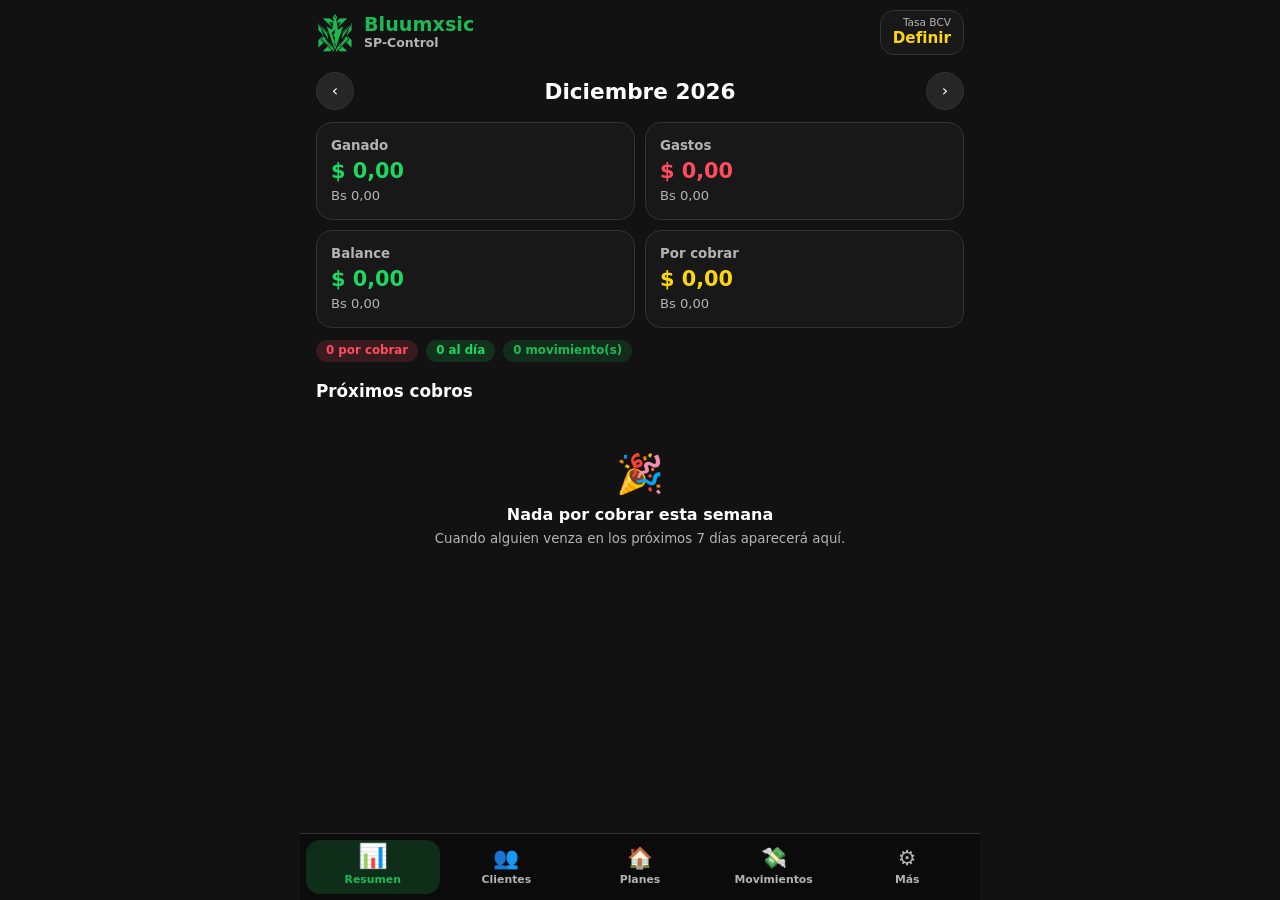
==== index.html @ b5078c67 "Add files via upload" ====
<!doctype html>
<html lang="es">
<head>
<meta charset="utf-8">
<meta name="viewport" content="width=device-width, initial-scale=1, viewport-fit=cover">
<title>Bluumxsic · SP-Control</title>
<meta name="theme-color" content="#121212">
<meta name="description" content="Control de pagos de cuentas de Spotify">
<meta name="apple-mobile-web-app-capable" content="yes">
<meta name="mobile-web-app-capable" content="yes">
<meta name="apple-mobile-web-app-status-bar-style" content="black-translucent">
<meta name="apple-mobile-web-app-title" content="Bluumxsic">
<link rel="manifest" href="manifest.webmanifest">
<link rel="icon" type="image/png" href="icons/icon-192.png">
<link rel="apple-touch-icon" href="icons/apple-touch-icon.png">
<link rel="stylesheet" href="styles.css">
</head>
<body>
<div id="fondo" aria-hidden="true"><i class="orbe o1"></i><i class="orbe o2"></i><i class="orbe o3"></i></div>

<div id="app">
  <header id="cabecera"></header>
  <main id="vista" tabindex="-1"></main>
  <nav id="tabs" aria-label="Secciones"></nav>
</div>

<div id="capas"></div>
<div id="toasts" aria-live="polite"></div>

<noscript><p style="padding:24px;font-family:sans-serif">Esta aplicación necesita JavaScript.</p></noscript>

<script src="js/util.js"></script>
<script src="js/db.js"></script>
<script src="js/zip.js"></script>
<script src="js/tema.js"></script>
<script src="js/ui.js"></script>
<script src="js/logica.js"></script>
<script src="js/vistas.js"></script>
<script src="js/main.js"></script>
</body>
</html>
---- styles.css ----
/* Bluumxsic · SP-Control (móvil). Los colores los pone js/tema.js según el tema, el acento y el modo cristal. */
:root {
  --bg:#121212; --side:#0b0b0b; --surface:#181818; --surface2:#262626; --line:#333; --panel:#181818;
  --text:#fff; --muted:#b3b3b3; --accent:#1db954; --accent-soft:#6fe08f; --accent-deep:#10672f; --accent-faint:rgb(29 185 84 / .2);
  --on-accent:#fff; --grad:linear-gradient(135deg,#1db954,#14873e); --rowalt:rgb(255 255 255 / .05);
  --ok:#1ed760; --warn:#ffd60a; --hoy:#ff8a1f; --danger:#ff4d5e; --logo:#1db954;
  --orbe-a:rgb(29 185 84 / .55); --orbe-b:rgb(20 184 166 / .55); --orbe-c:rgb(88 101 242 / .55);
  --radio:16px; --blur:none; --margen:16px; --escala:1;
  --fuente:system-ui,-apple-system,"Segoe UI",Roboto,"Helvetica Neue",sans-serif;
  --seg:env(safe-area-inset-bottom,0px); --top:env(safe-area-inset-top,0px);
  --ancho:680px;
}
* { box-sizing:border-box; -webkit-tap-highlight-color:transparent; }
html { -webkit-text-size-adjust:100%; }
body {
  margin:0; background:var(--bg); color:var(--text); font-family:var(--fuente); line-height:1.35;
  min-height:100dvh; overscroll-behavior-y:none; transition:background-color .35s, color .35s;
}
button, input, textarea, select { font:inherit; color:inherit; }
button { cursor:pointer; }
h1,h2,h3,p { margin:0; }
small { color:var(--muted); }
[hidden] { display:none !important; }
:focus-visible { outline:2px solid var(--accent); outline-offset:2px; }

/* ───── Fondo del modo cristal ───── */
#fondo { position:fixed; inset:0; z-index:0; overflow:hidden; pointer-events:none; display:none; }
html[data-cristal="1"] #fondo { display:block; }
.orbe { position:absolute; border-radius:50%; width:90vmax; height:90vmax; will-change:transform; }
.o1 { background:radial-gradient(circle,var(--orbe-a),transparent 66%); left:-35vmax; top:-30vmax; }
.o2 { background:radial-gradient(circle,var(--orbe-b),transparent 66%); right:-45vmax; bottom:-35vmax; }
.o3 { background:radial-gradient(circle,var(--orbe-c),transparent 66%); right:-10vmax; top:15vh; width:65vmax; height:65vmax; }
html[data-orbes="1"] .o1 { animation:flota1 17s ease-in-out infinite alternate; }
html[data-orbes="1"] .o2 { animation:flota2 22s ease-in-out infinite alternate; }
html[data-orbes="1"] .o3 { animation:flota3 14s ease-in-out infinite alternate; }
@keyframes flota1 { to { transform:translate(30vmax,22vmax) scale(1.1); } }
@keyframes flota2 { to { transform:translate(-32vmax,-26vmax) scale(.92); } }
@keyframes flota3 { to { transform:translate(-26vmax,24vmax) scale(1.15); } }

#app { position:relative; z-index:1; max-width:var(--ancho); margin:0 auto; min-height:100dvh; }

/* ───── Cabecera y pestañas ───── */
#cabecera {
  position:sticky; top:0; z-index:20; display:flex; align-items:center; justify-content:space-between; gap:12px;
  padding:calc(var(--top) + 10px) var(--margen) 10px; background:var(--bg);
  border-bottom:1px solid transparent;
}
html[data-cristal="1"] #cabecera { background:var(--side); -webkit-backdrop-filter:var(--blur); backdrop-filter:var(--blur); border-bottom-color:var(--line); }
.marca { display:flex; align-items:center; gap:10px; min-width:0; }
.logo { width:38px; height:38px; flex:none; background:var(--logo);
  -webkit-mask:url(icons/logo-mask.png) center/contain no-repeat; mask:url(icons/logo-mask.png) center/contain no-repeat; transition:background-color .3s; }
.marca-txt { display:flex; flex-direction:column; min-width:0; }
.marca-txt b { font-size:1.2rem; line-height:1.1; color:var(--accent); white-space:nowrap; overflow:hidden; text-overflow:ellipsis; }
.marca-txt small { font-weight:600; font-size:.78rem; }
.tasa { display:flex; flex-direction:column; align-items:flex-end; padding:6px 12px; border-radius:14px; background:var(--surface); border:1px solid var(--line);
  -webkit-backdrop-filter:var(--blur); backdrop-filter:var(--blur); transition:transform .15s; }
.tasa small { font-size:.66rem; line-height:1; }
.tasa b { font-size:.95rem; }
.tasa.falta b { color:var(--warn); }
.tasa:active { transform:scale(.95); }

#tabs {
  position:fixed; left:50%; transform:translateX(-50%); bottom:0; width:100%; max-width:var(--ancho); z-index:20;
  display:grid; grid-template-columns:repeat(5,1fr); padding:6px 6px calc(var(--seg) + 6px);
  background:var(--side); border-top:1px solid var(--line); -webkit-backdrop-filter:var(--blur); backdrop-filter:var(--blur);
}
.tab { display:flex; flex-direction:column; align-items:center; gap:2px; padding:6px 2px; border:0; background:transparent; color:var(--muted);
  font-size:.68rem; font-weight:600; border-radius:14px; transition:color .2s, background .2s; }
.tab-ic { position:relative; font-size:1.3rem; line-height:1.2; transition:transform .25s cubic-bezier(.3,1.6,.5,1); }
.tab.act { color:var(--accent); background:var(--accent-faint); }
.tab.act .tab-ic { transform:translateY(-2px) scale(1.15); }
.punto-n { position:absolute; top:-4px; right:-10px; min-width:16px; height:16px; padding:0 4px; border-radius:8px; background:var(--danger); color:#fff;
  font:700 .62rem/16px var(--fuente); font-style:normal; text-align:center; }

#vista { padding:6px var(--margen) calc(var(--seg) + 110px); outline:none; }
#vista.entra { animation:entra .38s cubic-bezier(.2,.8,.3,1); }
@keyframes entra { from { opacity:0; transform:translateY(22px); } to { opacity:1; transform:none; } }
.pagina { display:flex; flex-direction:column; gap:12px; }
.tit { font-size:1.6rem; }
.sub { color:var(--muted); margin-top:-6px; }
.sec-t { font-size:1.05rem; margin-top:6px; }
.pie { text-align:center; color:var(--muted); font-size:.75rem; margin-top:10px; }

/* ───── Tarjetas ───── */
.card {
  background:var(--surface); border:1px solid var(--line); border-radius:var(--radio); padding:14px;
  -webkit-backdrop-filter:var(--blur); backdrop-filter:var(--blur); transition:transform .2s, box-shadow .25s, background .3s, border-color .3s;
}
html[data-cristal="1"] .card { box-shadow:inset 0 1px 0 rgb(255 255 255 / .22), 0 10px 30px rgb(0 0 0 / .16); }
[class*="st-"] { --st:var(--ok); }
.st-Debe { --st:var(--danger); } .st-Hoy { --st:var(--hoy); } .st-Cerca { --st:var(--warn); } .st-Pagado { --st:var(--ok); }
.card[class*="st-"] { border-left:4px solid var(--st); background-image:linear-gradient(90deg,color-mix(in srgb,var(--st) 9%,transparent),transparent 65%); }
.card.alerta { border-left:4px solid var(--st); background-image:linear-gradient(90deg,color-mix(in srgb,var(--st) 16%,transparent),transparent 80%); display:flex; flex-direction:column; gap:2px; }
.lista { display:flex; flex-direction:column; gap:10px; }
.lista > * { animation:sube .42s cubic-bezier(.2,.8,.3,1) both; }
.lista > *:nth-child(2) { animation-delay:.04s; } .lista > *:nth-child(3) { animation-delay:.08s; }
.lista > *:nth-child(4) { animation-delay:.12s; } .lista > *:nth-child(n+5) { animation-delay:.16s; }
@keyframes sube { from { opacity:0; transform:translateY(14px) scale(.98); } to { opacity:1; transform:none; } }

.chip { display:inline-flex; align-items:center; padding:3px 10px; border-radius:999px; font-size:.74rem; font-weight:700; white-space:nowrap;
  color:var(--st,var(--accent)); background:color-mix(in srgb,var(--st,var(--accent)) 16%,transparent); }
.fila-chips { display:flex; gap:8px; flex-wrap:wrap; align-items:center; }
.fila-chips.envolver { margin:2px 0 4px; }
.chipbtn { padding:7px 14px; border-radius:999px; border:1px solid var(--line); background:var(--surface); color:var(--muted); font-weight:600; font-size:.85rem;
  -webkit-backdrop-filter:var(--blur); backdrop-filter:var(--blur); transition:all .2s; }
.chipbtn i { font-style:normal; opacity:.75; margin-left:3px; }
.chipbtn.act { background:var(--grad); color:var(--on-accent); border-color:transparent; box-shadow:0 4px 14px var(--accent-faint); }
.chipbtn:active { transform:scale(.95); }

/* ───── Botones ───── */
.btn { display:inline-flex; align-items:center; justify-content:center; gap:6px; padding:11px 16px; border-radius:12px; border:1px solid transparent;
  background:var(--grad); color:var(--on-accent); font-weight:700; font-size:.92rem; text-decoration:none; transition:transform .12s, opacity .2s, filter .2s; }
.btn:active { transform:scale(.95); }
.btn:disabled { opacity:.4; pointer-events:none; }
.btn.fantasma { background:var(--surface2); color:var(--text); border-color:var(--line); }
.btn.peligro { background:var(--danger); color:#fff; }
.btn.mini { padding:7px 12px; font-size:.8rem; border-radius:10px; }
.peligro-t { color:var(--danger) !important; }
.icono { width:38px; height:38px; flex:none; display:grid; place-items:center; border-radius:50%; border:1px solid var(--line); background:var(--surface2); color:var(--text); transition:transform .12s; }
.icono.chico { width:30px; height:30px; font-size:.8rem; }
.icono:active { transform:scale(.88); }
.acciones { display:flex; flex-wrap:wrap; gap:8px; margin-top:12px; }
.acciones.fin { justify-content:flex-end; }
.fab { position:fixed; z-index:15; bottom:calc(var(--seg) + 84px); right:max(var(--margen),calc((100vw - var(--ancho)) / 2 + var(--margen)));
  width:58px; height:58px; border-radius:50%; border:0; background:var(--grad); color:var(--on-accent); font-size:1.9rem; line-height:1;
  box-shadow:0 10px 26px rgb(0 0 0 / .4), 0 0 0 5px var(--accent-faint); animation:pop .5s cubic-bezier(.3,1.6,.5,1) both; transition:transform .15s; }
.fab:active { transform:scale(.9) rotate(90deg); }
@keyframes pop { from { transform:scale(0); } to { transform:scale(1); } }

/* ───── Resumen ───── */
.mes-nav { display:flex; align-items:center; justify-content:space-between; gap:10px; }
.mes-nav h1 { font-size:1.35rem; } .mes-nav.chico h2 { font-size:1.05rem; }
.stats { display:grid; grid-template-columns:1fr 1fr; gap:10px; }
.stat { display:flex; flex-direction:column; gap:2px; }
.stat small { font-weight:600; }
.stat b { font-size:1.3rem; }
.stat span { color:var(--muted); font-size:.82rem; }
.stat.ing b { color:var(--ok); } .stat.gas b { color:var(--danger); } .stat.cob b { color:var(--warn); }
.fila { display:flex; align-items:center; gap:10px; padding:12px; }
.fila-info { flex:1; min-width:0; display:flex; flex-direction:column; }
.fila-info b, .fila-info small { overflow:hidden; text-overflow:ellipsis; white-space:nowrap; }
button.fila { width:100%; text-align:left; color:inherit; }
.vacio { display:flex; flex-direction:column; align-items:center; gap:4px; padding:34px 16px; text-align:center; color:var(--muted); }
.vacio span { font-size:2.4rem; } .vacio b { color:var(--text); }

/* ───── Clientes ───── */
.buscar { display:flex; align-items:center; gap:8px; padding:0 14px; border-radius:14px; background:var(--surface); border:1px solid var(--line);
  -webkit-backdrop-filter:var(--blur); backdrop-filter:var(--blur); }
#vista .buscar input { flex:1; border:0; background:transparent; padding:12px 0; outline:none; box-shadow:none; border-radius:0; font-size:max(16px,1rem); }
.cli { padding:0; overflow:hidden; }
.cli:active { transform:scale(.985); }
.cli-cab { display:flex; width:100%; justify-content:space-between; gap:10px; padding:14px 14px 6px; border:0; background:transparent; text-align:left; }
.cli-info { display:flex; flex-direction:column; min-width:0; }
.cli-info b { font-size:1.05rem; } .cli-info small { overflow:hidden; text-overflow:ellipsis; white-space:nowrap; }
.cli-der { display:flex; flex-direction:column; align-items:flex-end; gap:4px; flex:none; }
.cli-der > b { font-size:1.05rem; }
.cli-pie { display:flex; justify-content:space-between; padding:0 14px 12px; font-size:.8rem; color:var(--muted); }
.cli.abierto { transform:scale(1.015); box-shadow:0 14px 34px color-mix(in srgb,var(--st) 25%,transparent); border-color:color-mix(in srgb,var(--st) 55%,var(--line)); border-left-color:var(--st); }
.detalle { display:grid; grid-template-rows:0fr; transition:grid-template-rows .32s cubic-bezier(.3,.8,.3,1); }
.abierto > .detalle { grid-template-rows:1fr; }
.det-in { overflow:hidden; min-height:0; }
.cli .det-in { padding:0 14px; }
.cli.abierto .det-in { padding-bottom:14px; }
.det-in > :first-child { margin-top:4px; }
.datos { display:grid; grid-template-columns:1fr 1fr; gap:8px 12px; margin:0; padding-top:10px; border-top:1px solid var(--line); }
.datos dt { font-size:.72rem; color:var(--muted); } .datos dd { margin:0; font-weight:600; }
.datos .ancho { grid-column:1 / -1; }
.det-in h3 { font-size:.8rem; text-transform:uppercase; letter-spacing:.05em; color:var(--muted); margin:14px 0 6px; font-weight:700; }
.cuentas { list-style:none; margin:0; padding:0; display:flex; flex-direction:column; gap:6px; }
.cuentas li { display:flex; justify-content:space-between; gap:8px; padding:8px 12px; border-radius:10px; background:var(--surface2); }

/* ───── Planes ───── */
.plan { display:flex; flex-direction:column; gap:8px; }
.plan-cab { display:flex; justify-content:space-between; gap:10px; align-items:flex-start; }
.plan-cab b { font-size:1.1rem; } .plan-cab > div { display:flex; flex-direction:column; min-width:0; }
.cupos { display:flex; align-items:center; gap:10px; flex-wrap:wrap; }
.puntos { display:inline-flex; gap:5px; }
.pt { width:14px; height:14px; border-radius:50%; border:2px solid var(--muted); opacity:.7; transition:all .3s; }
.pt.ocu { background:var(--accent); border-color:var(--accent); opacity:1; }
.pt.admin { background:var(--text); border-color:var(--text); opacity:1; }
.pago b { color:var(--text); }
.miembros { list-style:none; margin:0; padding:0; display:flex; flex-direction:column; gap:6px; }
.miembros li { display:flex; align-items:center; gap:8px; padding:8px 10px; border-radius:12px; background:var(--surface2); border-left:3px solid var(--st); }
.miembros li > div { flex:1; min-width:0; display:flex; flex-direction:column; }
.miembros li.vacia { border-left-color:var(--line); }

/* ───── Movimientos y calendario ───── */
.cal { padding:12px; }
.sem, .dias { display:grid; grid-template-columns:repeat(7,1fr); text-align:center; }
.sem { margin:6px 0 2px; font-size:.72rem; color:var(--muted); font-weight:700; }
.dia { position:relative; aspect-ratio:1/1.05; margin:2px; border:2px solid transparent; border-radius:12px; background:transparent; display:flex; flex-direction:column; align-items:center; justify-content:center; gap:3px; transition:transform .12s, background .2s; }
.dia:active { transform:scale(.88); }
.dia.fuera { opacity:.35; }
.dia.hoy { border-color:var(--accent); }
.dia.sel { background:var(--grad); color:var(--on-accent); }
.dia i { display:flex; gap:2px; min-height:6px; }
.p-i,.p-g,.p-v { display:inline-block; width:6px; height:6px; border-radius:50%; }
.p-i { background:var(--accent-soft); } .p-g { background:var(--danger); } .p-v { background:var(--hoy); }
.dia.sel .p-i, .dia.sel .p-g, .dia.sel .p-v { box-shadow:0 0 0 1.5px var(--on-accent); }
.leyenda { display:flex; justify-content:center; gap:16px; margin-top:8px; font-size:.75rem; color:var(--muted); }
.leyenda span { display:inline-flex; align-items:center; gap:5px; }
.cobros { display:flex; flex-wrap:wrap; gap:6px; align-items:center; }
.mov { display:flex; align-items:center; gap:10px; padding:10px 12px; }
.mov-ic { width:38px; height:38px; flex:none; display:grid; place-items:center; border-radius:50%; font-weight:800; }
.mov-ic.ing { background:color-mix(in srgb,var(--ok) 18%,transparent); color:var(--ok); }
.mov-ic.gas { background:color-mix(in srgb,var(--danger) 18%,transparent); color:var(--danger); }
.mov-info { flex:1; min-width:0; display:flex; flex-direction:column; }
.mov-info b, .mov-info small { overflow:hidden; text-overflow:ellipsis; white-space:nowrap; }
.mov-der b.ing { color:var(--ok); } .mov-der b.gas { color:var(--danger); }
.mov-der b { white-space:nowrap; font-size:.95rem; }

/* ───── Más (ajustes) ───── */
.sec { padding:0; overflow:hidden; }
.sec-cab { width:100%; display:flex; align-items:center; gap:12px; padding:14px; border:0; background:transparent; text-align:left; font-size:1rem; }
.sec-cab span { font-size:1.3rem; } .sec-cab b { flex:1; }
.sec-cab i { font-style:normal; font-size:1.5rem; color:var(--muted); transition:transform .3s; }
.sec.abierto .sec-cab i { transform:rotate(90deg); }
.sec-cuerpo { padding:0 14px; }
.sec.abierto .sec-cuerpo { padding-bottom:16px; }
.sec-cuerpo h3 { font-size:.8rem; text-transform:uppercase; letter-spacing:.05em; color:var(--muted); margin:14px 0 8px; font-weight:700; }
.nota { color:var(--muted); font-size:.85rem; margin:6px 0; }
.nota b { color:var(--text); }
.temas { display:grid; grid-template-columns:repeat(auto-fill,minmax(136px,1fr)); gap:8px; }
.tema { display:flex; flex-direction:column; gap:2px; text-align:left; padding:12px; border-radius:14px; border:2px solid var(--line); background:var(--tb); color:var(--tt); transition:transform .15s, border-color .2s; }
.tema small { color:var(--tt); opacity:.65; } .tema:active { transform:scale(.95); }
.tema span { display:flex; gap:6px; margin-top:10px; }
.tema i { height:12px; width:42px; border-radius:6px; background:var(--ts); } .tema i.a { width:12px; background:var(--ta); }
.tema.act { border-color:var(--accent); box-shadow:0 0 0 2px var(--accent-faint); }
.colores { display:flex; flex-wrap:wrap; gap:10px; }
.color { width:36px; height:36px; border-radius:50%; border:0; background:var(--c); transition:transform .15s; }
.color.act { box-shadow:0 0 0 3px var(--bg), 0 0 0 5px var(--text); transform:scale(1.05); }
.color:active { transform:scale(.88); }
.tog { width:100%; display:flex; align-items:center; justify-content:space-between; gap:12px; padding:12px 0; border:0; background:transparent; text-align:left; }
.tog i { flex:none; width:48px; height:28px; border-radius:14px; background:var(--surface2); border:1px solid var(--line); position:relative; transition:background .25s; }
.tog i::after { content:""; position:absolute; top:2px; left:2px; width:22px; height:22px; border-radius:50%; background:var(--muted); transition:transform .28s cubic-bezier(.3,1.5,.5,1), background .25s; }
.tog.on i { background:var(--accent); border-color:transparent; }
.tog.on i::after { transform:translateX(20px); background:#fff; }

/* ───── Formularios ───── */
.form { display:flex; flex-direction:column; gap:12px; }
.campo { display:flex; flex-direction:column; gap:5px; }
.campo > span { font-size:.78rem; color:var(--muted); font-weight:600; }
.campo.en-linea { flex-direction:row; align-items:center; justify-content:space-between; gap:12px; margin-top:8px; }
.campo.en-linea input { width:130px; }
input:not([type=radio]):not([type=file]), textarea {
  width:100%; padding:12px 14px; border-radius:12px; border:1px solid var(--line); background:var(--surface2); color:var(--text);
  font-size:max(16px,1rem); outline:none; transition:border-color .2s, box-shadow .2s; min-width:0; }
input:focus, textarea:focus { border-color:var(--accent); box-shadow:0 0 0 3px var(--accent-faint); }
input[type=date] { min-height:46px; }
textarea { resize:vertical; }
.dos { display:grid; grid-template-columns:1fr 1fr; gap:12px; }
.seg { display:flex; background:var(--surface2); border:1px solid var(--line); border-radius:12px; padding:3px; gap:3px; }
.seg label { flex:1; }
.seg input { position:absolute; opacity:0; pointer-events:none; }
.seg span { display:block; text-align:center; padding:9px 6px; border-radius:9px; font-weight:700; font-size:.88rem; color:var(--muted); transition:all .2s; }
.seg input:checked + span { background:var(--grad); color:var(--on-accent); }
.seg input:focus-visible + span { outline:2px solid var(--accent); }

/* ───── Hojas, diálogos y avisos ───── */
.capa { position:fixed; inset:0; z-index:60; background:rgb(0 0 0 / .55); display:flex; justify-content:center; align-items:flex-end; animation:aparece .2s both; }
.capa.sale { animation:desaparece .2s both; }
@keyframes aparece { from { opacity:0; } } @keyframes desaparece { to { opacity:0; } }
.hoja { width:100%; max-width:var(--ancho); max-height:93dvh; overflow-y:auto; overscroll-behavior:contain; background:var(--panel);
  border:1px solid var(--line); border-bottom:0; border-radius:26px 26px 0 0; padding:8px var(--margen) calc(var(--seg) + 20px);
  -webkit-backdrop-filter:var(--blur); backdrop-filter:var(--blur); box-shadow:0 -10px 40px rgb(0 0 0 / .35); animation:hoja .36s cubic-bezier(.2,.9,.3,1) both; }
.hoja.alta { min-height:68dvh; }
.capa.sale .hoja { animation:hojaSale .22s ease-in both; }
@keyframes hoja { from { transform:translateY(100%); } } @keyframes hojaSale { to { transform:translateY(100%); } }
.agarre { width:42px; height:5px; border-radius:3px; background:var(--muted); opacity:.45; margin:4px auto 6px; }
.hoja-cab { display:flex; align-items:center; justify-content:space-between; gap:10px; margin-bottom:12px; position:sticky; top:-8px; padding:4px 0; background:transparent; }
.hoja-cab h2 { font-size:1.2rem; }
.hoja-cab .x { width:34px; height:34px; border-radius:50%; border:0; background:var(--surface2); color:var(--text); }
.hoja h3 { font-size:.8rem; text-transform:uppercase; letter-spacing:.05em; color:var(--muted); margin:14px 0 8px; }
.capa-dlg { align-items:center; z-index:70; background:rgb(0 0 0 / .6); padding:20px; }
.dlg { width:min(420px,100%); background:var(--panel); border:1px solid var(--line); border-radius:var(--radio); padding:22px;
  -webkit-backdrop-filter:var(--blur); backdrop-filter:var(--blur); box-shadow:0 24px 60px rgb(0 0 0 / .5), inset 0 1px 0 rgb(255 255 255 / .15); animation:dlg .38s cubic-bezier(.2,1.4,.4,1) both; }
.capa.sale .dlg { animation:dlgSale .17s ease-in both; }
@keyframes dlg { from { opacity:0; transform:scale(.88) translateY(10px); } } @keyframes dlgSale { to { opacity:0; transform:scale(.95); } }
.dlg-cab { display:flex; align-items:center; gap:14px; }
.dlg-cab h2 { font-size:1.15rem; }
.dlg-ic, .toast-ic { flex:none; width:44px; height:44px; border-radius:50%; display:grid; place-items:center; font-size:1.3rem; font-weight:800; color:var(--tc); background:color-mix(in srgb,var(--tc) 18%,transparent); }
.dlg-txt { color:var(--muted); margin-top:14px; line-height:1.45; }
.dlg-bot { display:flex; justify-content:flex-end; gap:8px; margin-top:20px; }
#toasts { position:fixed; z-index:80; left:0; right:0; top:calc(var(--top) + 10px); display:flex; flex-direction:column; align-items:center; gap:8px; padding:0 var(--margen); pointer-events:none; }
.toast { pointer-events:auto; width:min(440px,100%); display:flex; align-items:center; gap:12px; padding:12px 14px; border-radius:var(--radio);
  background:var(--panel); border:1px solid var(--line); -webkit-backdrop-filter:var(--blur); backdrop-filter:var(--blur);
  box-shadow:0 14px 36px rgb(0 0 0 / .4), inset 0 1px 0 rgb(255 255 255 / .15); animation:toastIn .45s cubic-bezier(.2,1.3,.4,1) both; }
.toast .toast-ic { width:36px; height:36px; font-size:1.05rem; }
.toast div { display:flex; flex-direction:column; min-width:0; }
.toast small { word-break:break-word; }
.toast.sale { animation:toastOut .26s ease-in both; }
@keyframes toastIn { from { opacity:0; transform:translateY(-26px) scale(.94); } } @keyframes toastOut { to { opacity:0; transform:translateY(-16px) scale(.96); } }

/* ───── Comprobantes ───── */
.prueba { border:2px dashed var(--line); border-radius:16px; min-height:150px; display:grid; place-items:center; overflow:hidden; background:var(--surface2); }
.prueba img { width:100%; max-height:42dvh; object-fit:contain; display:block; }
.prueba-vacia { display:flex; flex-direction:column; align-items:center; gap:2px; padding:22px; text-align:center; }
.prueba-vacia span { font-size:2rem; }
.galeria { display:grid; grid-template-columns:repeat(auto-fill,minmax(104px,1fr)); gap:8px; }
.miniatura { display:flex; flex-direction:column; gap:4px; padding:0; border:0; background:transparent; text-align:left; }
.miniatura img { width:100%; aspect-ratio:1; object-fit:cover; border-radius:12px; background:var(--surface2); border:1px solid var(--line); }
.miniatura small { font-size:.68rem; overflow:hidden; text-overflow:ellipsis; white-space:nowrap; }
.miniatura.perdida img { opacity:.25; }
.visor-img { width:100%; max-height:66dvh; object-fit:contain; border-radius:14px; background:var(--surface2); }

@media (prefers-reduced-motion:reduce) {
  *, *::before, *::after { animation-duration:.01ms !important; animation-iteration-count:1 !important; transition-duration:.01ms !important; }
}
@media (min-width:700px) { #vista { padding-bottom:130px; } }
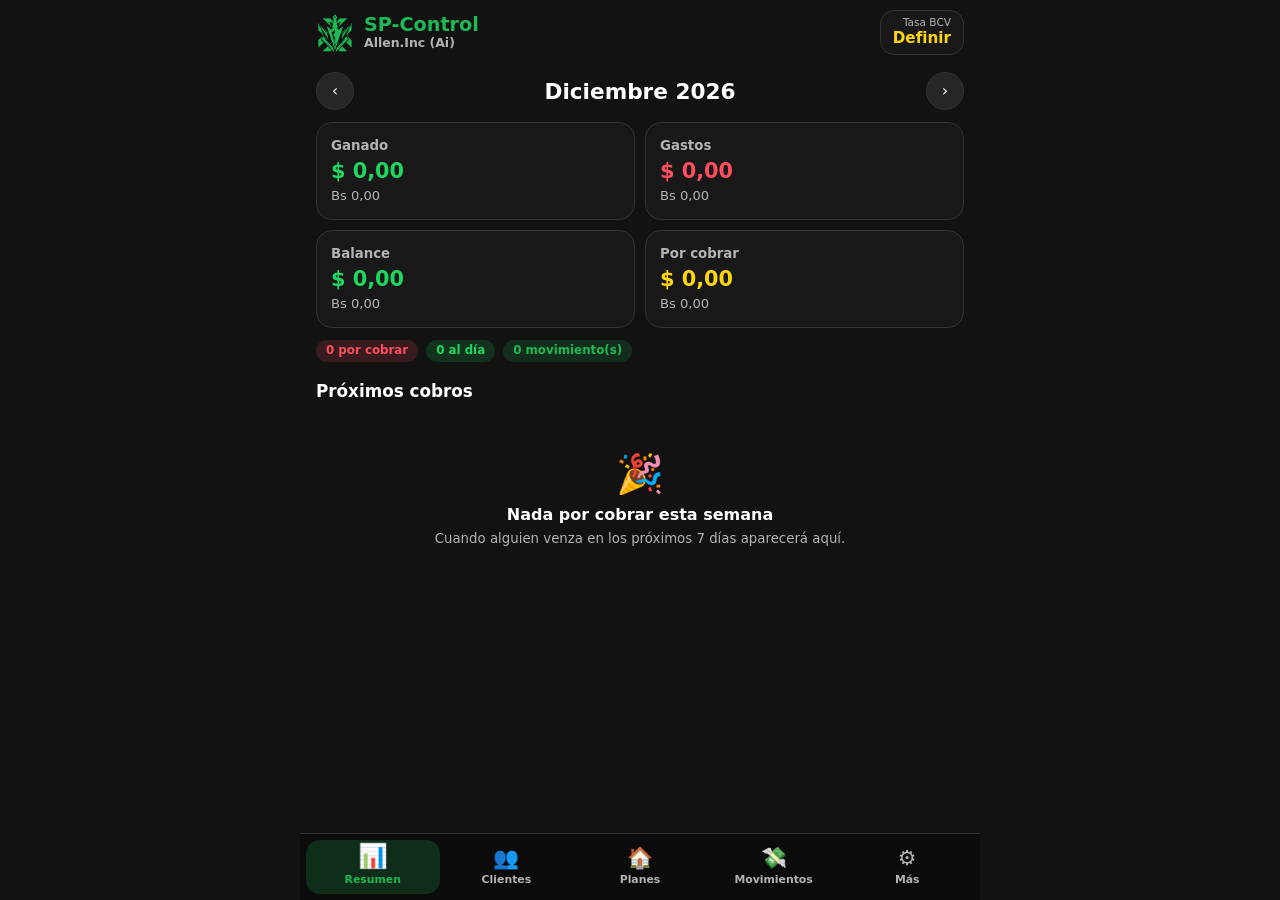
==== commit 9ee2f3f1: "Add files via upload" ====
--- a/index.html
+++ b/index.html
@@ -3,13 +3,13 @@
 <head>
 <meta charset="utf-8">
 <meta name="viewport" content="width=device-width, initial-scale=1, viewport-fit=cover">
-<title>Bluumxsic · SP-Control</title>
+<title>SP-Control · Allen.Inc (Ai)</title>
 <meta name="theme-color" content="#121212">
 <meta name="description" content="Control de pagos de cuentas de Spotify">
 <meta name="apple-mobile-web-app-capable" content="yes">
 <meta name="mobile-web-app-capable" content="yes">
 <meta name="apple-mobile-web-app-status-bar-style" content="black-translucent">
-<meta name="apple-mobile-web-app-title" content="Bluumxsic">
+<meta name="apple-mobile-web-app-title" content="SP-Control">
 <link rel="manifest" href="manifest.webmanifest">
 <link rel="icon" type="image/png" href="icons/icon-192.png">
 <link rel="apple-touch-icon" href="icons/apple-touch-icon.png">
@@ -26,12 +26,14 @@
 
 <div id="capas"></div>
 <div id="toasts" aria-live="polite"></div>
+<input type="file" id="archivo-respaldo" hidden>
 
 <noscript><p style="padding:24px;font-family:sans-serif">Esta aplicación necesita JavaScript.</p></noscript>
 
 <script src="js/util.js"></script>
 <script src="js/db.js"></script>
 <script src="js/zip.js"></script>
+<script src="js/cripto.js"></script>
 <script src="js/tema.js"></script>
 <script src="js/ui.js"></script>
 <script src="js/logica.js"></script>
--- a/styles.css
+++ b/styles.css
@@ -168,6 +168,15 @@
 .det-in h3 { font-size:.8rem; text-transform:uppercase; letter-spacing:.05em; color:var(--muted); margin:14px 0 6px; font-weight:700; }
 .cuentas { list-style:none; margin:0; padding:0; display:flex; flex-direction:column; gap:6px; }
 .cuentas li { display:flex; justify-content:space-between; gap:8px; padding:8px 12px; border-radius:10px; background:var(--surface2); }
+.cuentas li.cta { align-items:center; border-left:4px solid var(--st-c, var(--ok)); }
+.cuentas li.st-Debe { --st-c:var(--danger); } .cuentas li.st-Hoy { --st-c:var(--hoy); } .cuentas li.st-Cerca { --st-c:var(--warn); } .cuentas li.st-Pagado { --st-c:var(--ok); }
+.cta-info { display:flex; flex-direction:column; gap:3px; min-width:0; }
+.cta-info small { display:flex; flex-wrap:wrap; gap:4px 6px; align-items:center; }
+.interruptor { display:flex; align-items:flex-start; gap:10px; padding:10px 12px; border-radius:12px; background:var(--surface2); cursor:pointer; }
+.interruptor[hidden] { display:none; }
+.interruptor input[type=checkbox] { width:20px; height:20px; margin-top:2px; accent-color:var(--accent); flex:none; }
+.interruptor small { color:var(--muted); }
+.cli-der b small { font-weight:500; color:var(--muted); font-size:.72rem; }
 
 /* ───── Planes ───── */
 .plan { display:flex; flex-direction:column; gap:8px; }
@@ -200,7 +209,12 @@
 .leyenda { display:flex; justify-content:center; gap:16px; margin-top:8px; font-size:.75rem; color:var(--muted); }
 .leyenda span { display:inline-flex; align-items:center; gap:5px; }
 .cobros { display:flex; flex-wrap:wrap; gap:6px; align-items:center; }
-.mov { display:flex; align-items:center; gap:10px; padding:10px 12px; }
+.mov { display:flex; flex-direction:column; gap:8px; padding:10px 12px; }
+.mov-top { display:flex; align-items:center; gap:10px; min-width:0; }
+.mov-acc { display:flex; justify-content:flex-start; padding-right:64px; align-items:center; gap:8px; border-top:1px solid var(--line); padding-top:8px; }
+.mov-btn { min-height:36px; padding:0 12px; border-radius:10px; border:1px solid var(--line); background:var(--surface2); color:var(--text); font-size:.85rem; }
+.mov-btn:active { transform:scale(.96); }
+.mov-btn.peligro { color:var(--danger); border-color:color-mix(in srgb,var(--danger) 45%,var(--line)); }
 .mov-ic { width:38px; height:38px; flex:none; display:grid; place-items:center; border-radius:50%; font-weight:800; }
 .mov-ic.ing { background:color-mix(in srgb,var(--ok) 18%,transparent); color:var(--ok); }
 .mov-ic.gas { background:color-mix(in srgb,var(--danger) 18%,transparent); color:var(--danger); }
@@ -242,7 +256,7 @@
 .campo > span { font-size:.78rem; color:var(--muted); font-weight:600; }
 .campo.en-linea { flex-direction:row; align-items:center; justify-content:space-between; gap:12px; margin-top:8px; }
 .campo.en-linea input { width:130px; }
-input:not([type=radio]):not([type=file]), textarea {
+input:not([type=radio]):not([type=file]):not([type=checkbox]), textarea {
   width:100%; padding:12px 14px; border-radius:12px; border:1px solid var(--line); background:var(--surface2); color:var(--text);
   font-size:max(16px,1rem); outline:none; transition:border-color .2s, box-shadow .2s; min-width:0; }
 input:focus, textarea:focus { border-color:var(--accent); box-shadow:0 0 0 3px var(--accent-faint); }
@@ -307,3 +321,13 @@
   *, *::before, *::after { animation-duration:.01ms !important; animation-iteration-count:1 !important; transition-duration:.01ms !important; }
 }
 @media (min-width:700px) { #vista { padding-bottom:130px; } }
+
+.nota.err { color:var(--danger); font-weight:600; }
+.nota[hidden] { display:none; }
+
+/* Cargando */
+.cargando { position:fixed; inset:0; z-index:50; display:flex; align-items:center; justify-content:center; background:rgb(0 0 0 / .55); animation:aparece .15s both; padding:16px; }
+.cargando-caja { background:var(--surface); color:var(--text); border:1px solid var(--line); border-radius:16px; padding:22px 24px; display:flex; flex-direction:column; align-items:center; gap:8px; max-width:320px; text-align:center; box-shadow:0 12px 40px rgb(0 0 0 / .4); }
+.cargando-caja small { color:var(--muted); word-break:break-word; }
+.rueda { width:34px; height:34px; border-radius:50%; border:4px solid var(--line); border-top-color:var(--accent); animation:gira .8s linear infinite; }
+@keyframes gira { to { transform:rotate(360deg); } }
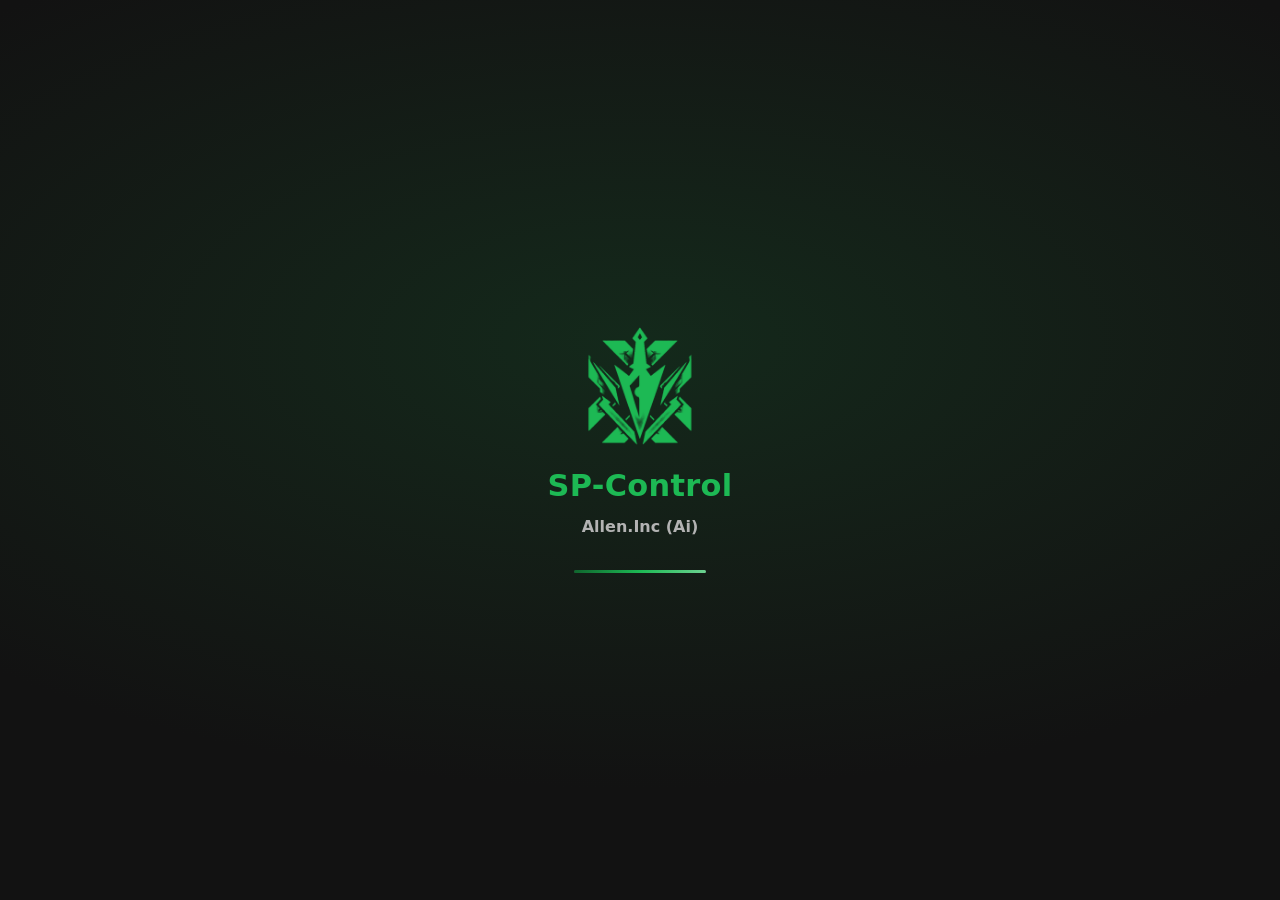
==== commit 062eeb71: "Add files via upload" ====
--- a/index.html
+++ b/index.html
@@ -16,6 +16,13 @@
 <link rel="stylesheet" href="styles.css">
 </head>
 <body>
+<div id="splash" role="status" aria-label="Cargando SP-Control">
+  <div class="sp-logo" aria-hidden="true"><i class="sp-fantasma"></i><i class="sp-relleno"></i><i class="sp-barrido"></i></div>
+  <div class="sp-nombre">SP-Control</div>
+  <div class="sp-sub">Allen.Inc (Ai)</div>
+  <div class="sp-barra" aria-hidden="true"><b></b></div>
+</div>
+<script>setTimeout(function () { var s = document.getElementById('splash'); if (s) s.remove(); }, 9000);</script>
 <div id="fondo" aria-hidden="true"><i class="orbe o1"></i><i class="orbe o2"></i><i class="orbe o3"></i></div>
 
 <div id="app">
--- a/styles.css
+++ b/styles.css
@@ -1,9 +1,9 @@
-/* Bluumxsic · SP-Control (móvil). Los colores los pone js/tema.js según el tema, el acento y el modo cristal. */
+/* SP-Control · Allen.Inc (Ai) (móvil). Los colores los pone js/tema.js según el tema, el acento y el modo cristal. */
 :root {
   --bg:#121212; --side:#0b0b0b; --surface:#181818; --surface2:#262626; --line:#333; --panel:#181818;
   --text:#fff; --muted:#b3b3b3; --accent:#1db954; --accent-soft:#6fe08f; --accent-deep:#10672f; --accent-faint:rgb(29 185 84 / .2);
   --on-accent:#fff; --grad:linear-gradient(135deg,#1db954,#14873e); --rowalt:rgb(255 255 255 / .05);
-  --ok:#1ed760; --warn:#ffd60a; --hoy:#ff8a1f; --danger:#ff4d5e; --logo:#1db954;
+  --ok:#1ed760; --warn:#ffd60a; --hoy:#ff8a1f; --danger:#ff4d5e; --logo:#1db954; --logo-img:url(icons/logo-mask.png);
   --orbe-a:rgb(29 185 84 / .55); --orbe-b:rgb(20 184 166 / .55); --orbe-c:rgb(88 101 242 / .55);
   --radio:16px; --blur:none; --margen:16px; --escala:1;
   --fuente:system-ui,-apple-system,"Segoe UI",Roboto,"Helvetica Neue",sans-serif;
@@ -48,7 +48,7 @@
 html[data-cristal="1"] #cabecera { background:var(--side); -webkit-backdrop-filter:var(--blur); backdrop-filter:var(--blur); border-bottom-color:var(--line); }
 .marca { display:flex; align-items:center; gap:10px; min-width:0; }
 .logo { width:38px; height:38px; flex:none; background:var(--logo);
-  -webkit-mask:url(icons/logo-mask.png) center/contain no-repeat; mask:url(icons/logo-mask.png) center/contain no-repeat; transition:background-color .3s; }
+  -webkit-mask:var(--logo-img) center/contain no-repeat; mask:var(--logo-img) center/contain no-repeat; transition:background-color .3s; }
 .marca-txt { display:flex; flex-direction:column; min-width:0; }
 .marca-txt b { font-size:1.2rem; line-height:1.1; color:var(--accent); white-space:nowrap; overflow:hidden; text-overflow:ellipsis; }
 .marca-txt small { font-weight:600; font-size:.78rem; }
@@ -331,3 +331,29 @@
 .cargando-caja small { color:var(--muted); word-break:break-word; }
 .rueda { width:34px; height:34px; border-radius:50%; border:4px solid var(--line); border-top-color:var(--accent); animation:gira .8s linear infinite; }
 @keyframes gira { to { transform:rotate(360deg); } }
+
+/* ───── Pantalla de inicio: el logo se va construyendo ───── */
+#splash { position:fixed; inset:0; z-index:200; display:flex; flex-direction:column; align-items:center; justify-content:center; gap:10px;
+  background:radial-gradient(120% 80% at 50% 38%, color-mix(in srgb,var(--accent) 14%,var(--bg)) 0%, var(--bg) 62%);
+  transition:opacity .5s ease, transform .5s ease, visibility .5s; }
+#splash.sale { opacity:0; transform:scale(1.06); visibility:hidden; pointer-events:none; }
+.sp-logo { position:relative; width:118px; height:118px; margin-bottom:10px; animation:spBrilla 1.6s ease-in-out 1.5s infinite alternate; }
+.sp-logo i { position:absolute; inset:0; background:var(--logo); -webkit-mask:var(--logo-img) center/contain no-repeat; mask:var(--logo-img) center/contain no-repeat; }
+.sp-logo .sp-fantasma { opacity:.14; }
+.sp-logo .sp-relleno { clip-path:inset(100% 0 0 0); animation:spConstruye 1.35s cubic-bezier(.65,0,.3,1) .2s forwards; }
+.sp-logo .sp-barrido { position:absolute; left:-14%; width:128%; height:3px; top:100%; inset-inline:auto; background:linear-gradient(90deg,transparent,var(--accent-soft),transparent);
+  -webkit-mask:none; mask:none; box-shadow:0 0 14px 2px var(--accent); border-radius:2px; opacity:0; animation:spBarrido 1.35s cubic-bezier(.65,0,.3,1) .2s forwards; }
+.sp-nombre { font-size:1.9rem; font-weight:800; letter-spacing:.01em; color:var(--accent); opacity:0; transform:translateY(10px); animation:spSube .6s ease .95s forwards; }
+.sp-sub { font-weight:600; color:var(--muted); opacity:0; transform:translateY(8px); animation:spSube .6s ease 1.2s forwards; }
+.sp-barra { width:132px; height:3px; border-radius:3px; background:var(--line); overflow:hidden; margin-top:22px; opacity:0; animation:spSube .4s ease .9s forwards; }
+.sp-barra b { display:block; height:100%; width:100%; background:linear-gradient(90deg,var(--accent-deep),var(--accent),var(--accent-soft)); transform:translateX(-100%); animation:spCarga 1.5s cubic-bezier(.45,0,.2,1) .95s forwards; }
+@keyframes spConstruye { to { clip-path:inset(0 0 0 0); } }
+@keyframes spBarrido { 0% { top:100%; opacity:0; } 10% { opacity:1; } 88% { opacity:1; } 100% { top:-2%; opacity:0; } }
+@keyframes spSube { to { opacity:1; transform:none; } }
+@keyframes spCarga { to { transform:translateX(0); } }
+@keyframes spBrilla { from { filter:drop-shadow(0 0 4px color-mix(in srgb,var(--logo) 30%,transparent)); } to { filter:drop-shadow(0 0 20px color-mix(in srgb,var(--logo) 75%,transparent)); } }
+@media (prefers-reduced-motion:reduce) {
+  .sp-logo, .sp-logo .sp-relleno, .sp-logo .sp-barrido, .sp-nombre, .sp-sub, .sp-barra, .sp-barra b { animation:none; }
+  .sp-logo .sp-relleno { clip-path:none; } .sp-logo .sp-barrido { display:none; }
+  .sp-nombre, .sp-sub, .sp-barra { opacity:1; transform:none; } .sp-barra b { transform:none; }
+}
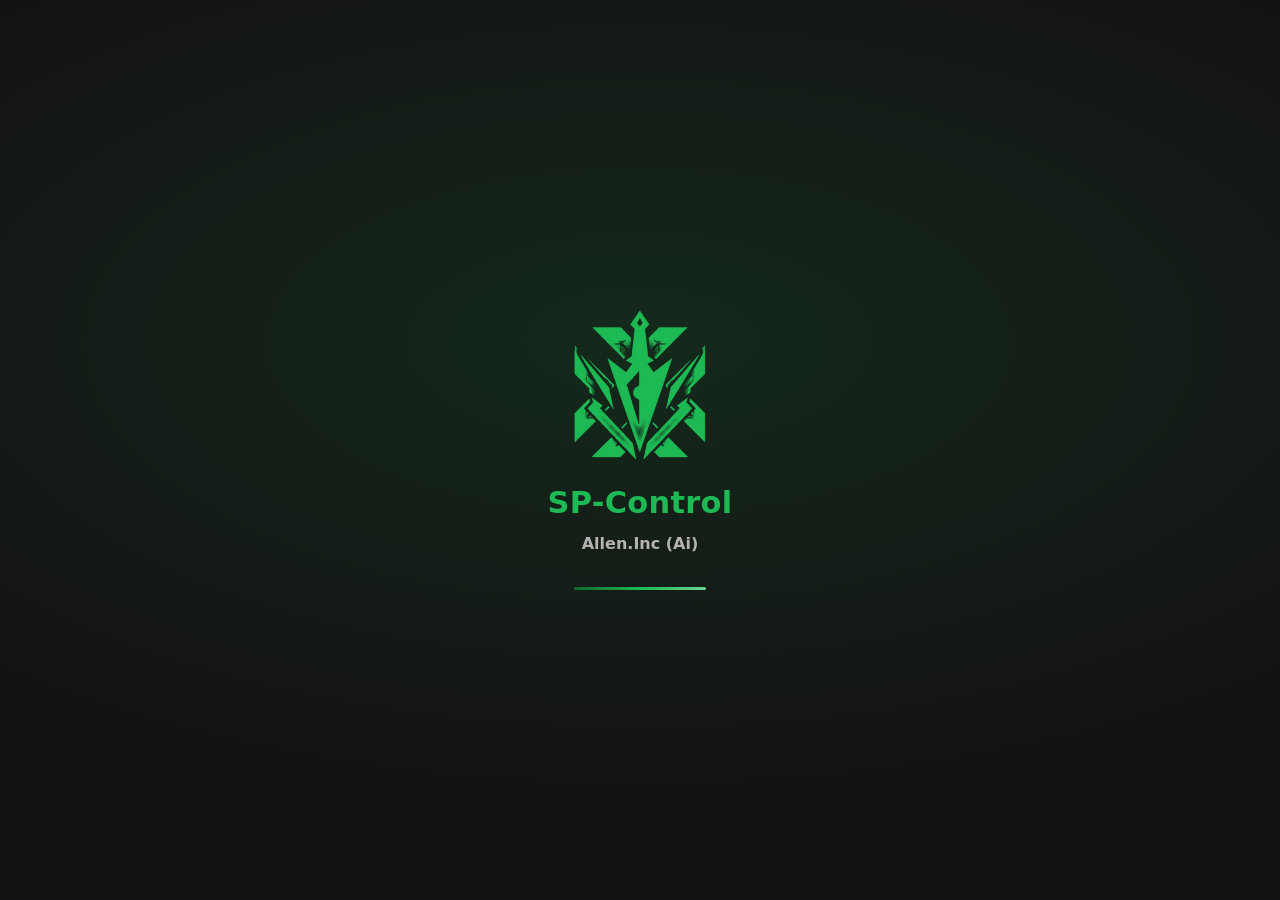
==== commit b0538ad9: "Add files via upload" ====
--- a/index.html
+++ b/index.html
@@ -17,12 +17,13 @@
 </head>
 <body>
 <div id="splash" role="status" aria-label="Cargando SP-Control">
-  <div class="sp-logo" aria-hidden="true"><i class="sp-fantasma"></i><i class="sp-relleno"></i><i class="sp-barrido"></i></div>
+  <div class="sp-logo" id="sp-logo" aria-hidden="true"><i class="sp-fantasma"></i><i class="sp-x sp-xtl"></i><i class="sp-x sp-xtr"></i><i class="sp-x sp-xbr"></i><i class="sp-x sp-xbl"></i><i class="sp-espada"></i><i class="sp-ala sp-alai"></i><i class="sp-ala sp-alad"></i><i class="sp-onda"></i></div>
   <div class="sp-nombre">SP-Control</div>
   <div class="sp-sub">Allen.Inc (Ai)</div>
   <div class="sp-barra" aria-hidden="true"><b></b></div>
 </div>
-<script>setTimeout(function () { var s = document.getElementById('splash'); if (s) s.remove(); }, 9000);</script>
+<script>var _l = document.getElementById('sp-logo'); setTimeout(function () { _l.classList.add('golpe'); }, 1750); setTimeout(function () { _l.classList.remove('golpe'); _l.classList.add('listo'); }, 2300);
+setTimeout(function () { var s = document.getElementById('splash'); if (s) s.remove(); }, 9000);</script>
 <div id="fondo" aria-hidden="true"><i class="orbe o1"></i><i class="orbe o2"></i><i class="orbe o3"></i></div>
 
 <div id="app">
--- a/styles.css
+++ b/styles.css
@@ -3,7 +3,7 @@
   --bg:#121212; --side:#0b0b0b; --surface:#181818; --surface2:#262626; --line:#333; --panel:#181818;
   --text:#fff; --muted:#b3b3b3; --accent:#1db954; --accent-soft:#6fe08f; --accent-deep:#10672f; --accent-faint:rgb(29 185 84 / .2);
   --on-accent:#fff; --grad:linear-gradient(135deg,#1db954,#14873e); --rowalt:rgb(255 255 255 / .05);
-  --ok:#1ed760; --warn:#ffd60a; --hoy:#ff8a1f; --danger:#ff4d5e; --logo:#1db954; --logo-img:url(icons/logo-mask.png);
+  --ok:#1ed760; --warn:#ffd60a; --hoy:#ff8a1f; --danger:#ff4d5e; --logo:#1db954; --logo-img:url(icons/logo-mask.png); --sp-xtl:url(icons/logo-x-tl.png); --sp-xtr:url(icons/logo-x-tr.png); --sp-xbl:url(icons/logo-x-bl.png); --sp-xbr:url(icons/logo-x-br.png); --sp-espada:url(icons/logo-espada.png); --sp-alai:url(icons/logo-ala-i.png); --sp-alad:url(icons/logo-ala-d.png);
   --orbe-a:rgb(29 185 84 / .55); --orbe-b:rgb(20 184 166 / .55); --orbe-c:rgb(88 101 242 / .55);
   --radio:16px; --blur:none; --margen:16px; --escala:1;
   --fuente:system-ui,-apple-system,"Segoe UI",Roboto,"Helvetica Neue",sans-serif;
@@ -332,28 +332,44 @@
 .rueda { width:34px; height:34px; border-radius:50%; border:4px solid var(--line); border-top-color:var(--accent); animation:gira .8s linear infinite; }
 @keyframes gira { to { transform:rotate(360deg); } }
 
-/* ───── Pantalla de inicio: el logo se va construyendo ───── */
+/* ───── Pantalla de inicio: el logo se arma por capas ─────
+   1) los cuatro brazos de la X llegan desde las esquinas hacia el centro
+   2) la espada cae desde arriba
+   3) al golpear, las alas salen disparadas en diagonal y queda el logo completo */
 #splash { position:fixed; inset:0; z-index:200; display:flex; flex-direction:column; align-items:center; justify-content:center; gap:10px;
   background:radial-gradient(120% 80% at 50% 38%, color-mix(in srgb,var(--accent) 14%,var(--bg)) 0%, var(--bg) 62%);
   transition:opacity .5s ease, transform .5s ease, visibility .5s; }
 #splash.sale { opacity:0; transform:scale(1.06); visibility:hidden; pointer-events:none; }
-.sp-logo { position:relative; width:118px; height:118px; margin-bottom:10px; animation:spBrilla 1.6s ease-in-out 1.5s infinite alternate; }
-.sp-logo i { position:absolute; inset:0; background:var(--logo); -webkit-mask:var(--logo-img) center/contain no-repeat; mask:var(--logo-img) center/contain no-repeat; }
-.sp-logo .sp-fantasma { opacity:.14; }
-.sp-logo .sp-relleno { clip-path:inset(100% 0 0 0); animation:spConstruye 1.35s cubic-bezier(.65,0,.3,1) .2s forwards; }
-.sp-logo .sp-barrido { position:absolute; left:-14%; width:128%; height:3px; top:100%; inset-inline:auto; background:linear-gradient(90deg,transparent,var(--accent-soft),transparent);
-  -webkit-mask:none; mask:none; box-shadow:0 0 14px 2px var(--accent); border-radius:2px; opacity:0; animation:spBarrido 1.35s cubic-bezier(.65,0,.3,1) .2s forwards; }
-.sp-nombre { font-size:1.9rem; font-weight:800; letter-spacing:.01em; color:var(--accent); opacity:0; transform:translateY(10px); animation:spSube .6s ease .95s forwards; }
-.sp-sub { font-weight:600; color:var(--muted); opacity:0; transform:translateY(8px); animation:spSube .6s ease 1.2s forwards; }
-.sp-barra { width:132px; height:3px; border-radius:3px; background:var(--line); overflow:hidden; margin-top:22px; opacity:0; animation:spSube .4s ease .9s forwards; }
-.sp-barra b { display:block; height:100%; width:100%; background:linear-gradient(90deg,var(--accent-deep),var(--accent),var(--accent-soft)); transform:translateX(-100%); animation:spCarga 1.5s cubic-bezier(.45,0,.2,1) .95s forwards; }
-@keyframes spConstruye { to { clip-path:inset(0 0 0 0); } }
-@keyframes spBarrido { 0% { top:100%; opacity:0; } 10% { opacity:1; } 88% { opacity:1; } 100% { top:-2%; opacity:0; } }
+.sp-logo { position:relative; width:150px; height:150px; margin-bottom:12px; }
+.sp-logo.golpe { animation:spGolpe .38s ease-out both; }
+.sp-logo.listo { animation:spBrilla 1.6s ease-in-out infinite alternate; }
+.sp-logo i { position:absolute; inset:0; background:var(--logo); -webkit-mask-repeat:no-repeat; mask-repeat:no-repeat; -webkit-mask-position:center; mask-position:center; -webkit-mask-size:contain; mask-size:contain; }
+.sp-logo .sp-fantasma { -webkit-mask-image:var(--logo-img); mask-image:var(--logo-img); opacity:.10; }
+.sp-x { opacity:0; animation:spX .95s cubic-bezier(.2,.75,.25,1) forwards; }
+.sp-xtl { -webkit-mask-image:var(--sp-xtl); mask-image:var(--sp-xtl); --de:inset(0 100% 100% 0); animation-delay:.15s; }
+.sp-xtr { -webkit-mask-image:var(--sp-xtr); mask-image:var(--sp-xtr); --de:inset(0 0 100% 100%); animation-delay:.27s; }
+.sp-xbr { -webkit-mask-image:var(--sp-xbr); mask-image:var(--sp-xbr); --de:inset(100% 0 0 100%); animation-delay:.39s; }
+.sp-xbl { -webkit-mask-image:var(--sp-xbl); mask-image:var(--sp-xbl); --de:inset(100% 100% 0 0); animation-delay:.51s; }
+.sp-espada { -webkit-mask-image:var(--sp-espada); mask-image:var(--sp-espada); opacity:0; animation:spCae .5s cubic-bezier(.55,0,.85,.45) 1.25s forwards; }
+.sp-ala { opacity:0; }
+.sp-alai { -webkit-mask-image:var(--sp-alai); mask-image:var(--sp-alai); --a0:polygon(50% 97%,50% 97%,50% 97%,50% 97%); --a1:polygon(-2% -2%,52% -2%,52% 102%,-2% 102%); animation:spAla .55s cubic-bezier(.1,.8,.2,1) 1.75s forwards; }
+.sp-alad { -webkit-mask-image:var(--sp-alad); mask-image:var(--sp-alad); --a0:polygon(50% 97%,50% 97%,50% 97%,50% 97%); --a1:polygon(48% -2%,102% -2%,102% 102%,48% 102%); animation:spAla .55s cubic-bezier(.1,.8,.2,1) 1.75s forwards; }
+.sp-logo .sp-onda { inset:auto; left:50%; top:96%; width:34px; height:34px; margin:-17px 0 0 -17px; border-radius:50%; opacity:0;
+  background:radial-gradient(circle, #fff 0%, var(--accent-soft) 28%, transparent 68%); animation:spOnda .6s ease-out 1.75s forwards; }
+.sp-nombre { font-size:1.9rem; font-weight:800; letter-spacing:.01em; color:var(--accent); opacity:0; transform:translateY(10px); animation:spSube .6s ease 2.35s forwards; }
+.sp-sub { font-weight:600; color:var(--muted); opacity:0; transform:translateY(8px); animation:spSube .6s ease 2.55s forwards; }
+.sp-barra { width:132px; height:3px; border-radius:3px; background:var(--line); overflow:hidden; margin-top:22px; opacity:0; animation:spSube .4s ease .3s forwards; }
+.sp-barra b { display:block; height:100%; width:100%; background:linear-gradient(90deg,var(--accent-deep),var(--accent),var(--accent-soft)); transform:translateX(-100%); animation:spCarga 2.8s cubic-bezier(.45,0,.2,1) .3s forwards; }
+@keyframes spX { 0% { opacity:0; clip-path:var(--de); } 12% { opacity:1; } 100% { opacity:1; clip-path:inset(0 0 0 0); } }
+@keyframes spCae { 0% { opacity:0; transform:translateY(-34%); clip-path:inset(0 0 100% 0); } 20% { opacity:1; } 100% { opacity:1; transform:none; clip-path:inset(0 0 0 0); } }
+@keyframes spAla { 0% { opacity:1; clip-path:var(--a0); } 100% { opacity:1; clip-path:var(--a1); } }
+@keyframes spOnda { 0% { opacity:.95; transform:scale(.3); } 100% { opacity:0; transform:scale(5.5); } }
+@keyframes spGolpe { 0% { transform:translateY(0) scale(1); } 35% { transform:translateY(4px) scale(.975); } 100% { transform:none; } }
 @keyframes spSube { to { opacity:1; transform:none; } }
 @keyframes spCarga { to { transform:translateX(0); } }
 @keyframes spBrilla { from { filter:drop-shadow(0 0 4px color-mix(in srgb,var(--logo) 30%,transparent)); } to { filter:drop-shadow(0 0 20px color-mix(in srgb,var(--logo) 75%,transparent)); } }
 @media (prefers-reduced-motion:reduce) {
-  .sp-logo, .sp-logo .sp-relleno, .sp-logo .sp-barrido, .sp-nombre, .sp-sub, .sp-barra, .sp-barra b { animation:none; }
-  .sp-logo .sp-relleno { clip-path:none; } .sp-logo .sp-barrido { display:none; }
+  .sp-logo.golpe, .sp-logo.listo, .sp-x, .sp-espada, .sp-ala, .sp-onda, .sp-nombre, .sp-sub, .sp-barra, .sp-barra b { animation:none !important; }
+  .sp-x, .sp-espada, .sp-ala { opacity:1; clip-path:none; } .sp-onda { display:none; }
   .sp-nombre, .sp-sub, .sp-barra { opacity:1; transform:none; } .sp-barra b { transform:none; }
 }
